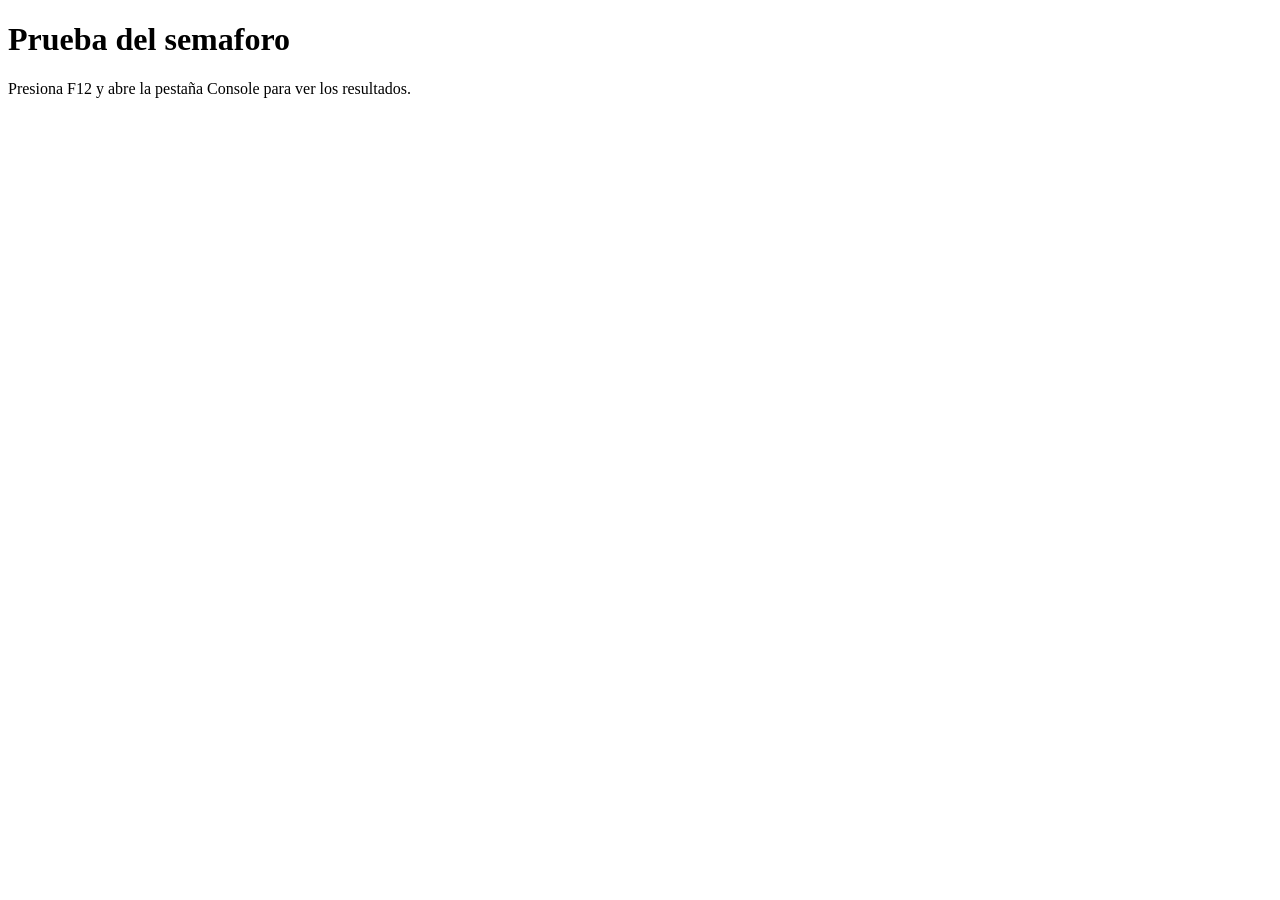
==== prueba-lili.html @ c57922cb "Add traffic light rules" ====
<!DOCTYPE html>
<html lang="en">
<head>
  <meta charset="UTF-8">
  <title>Prueba semaforo - Lili</title>
</head>
<body>
  <h1>Prueba del semaforo</h1>
  <p>Presiona F12 y abre la pestaña Console para ver los resultados.</p>

  <script src="js/reglas.js"></script>
  <script>
    // Indicadores de PRUEBA (temporales; los reales los pone Jaret en data/indicadores.json)
    const indicadoresPrueba = [
      { id: "frecuencia_cardiaca", nombre: "Heart rate", unidad: "bpm", sistema: "corazon",
        verde: [60, 100], amarillo: [50, 120],
        recomendacion_amarillo: "Rest 10 minutes and measure again.",
        recomendacion_rojo: "Notify the crew medical officer." },
      { id: "sueno", nombre: "Sleep", unidad: "h", sistema: "sueno",
        verde: [7, 12], amarillo: [5, 6.99],
        recomendacion_amarillo: "Keep a regular sleep schedule tonight.",
        recomendacion_rojo: "Reduce workload and rest." },
      { id: "animo", nombre: "Mood", unidad: "1-5", sistema: "mente",
        verde: [4, 5], amarillo: [3, 3],
        recomendacion_amarillo: "Take a break and talk with your crew.",
        recomendacion_rojo: "Schedule a talk with the psychological support team." }
    ];

    // Chequeo de PRUEBA (día 4 de la simulación)
    const chequeoPrueba = { frecuencia_cardiaca: 98, sueno: 4.5, animo: 2 };

    const resultados = evaluarChequeo(chequeoPrueba, indicadoresPrueba);
    console.table(resultados);
    console.log("Por sistema:", estadoPorSistema(resultados));
    console.log("Accion:", nivelDeAccion(resultados));
  </script>
</body>
</html>
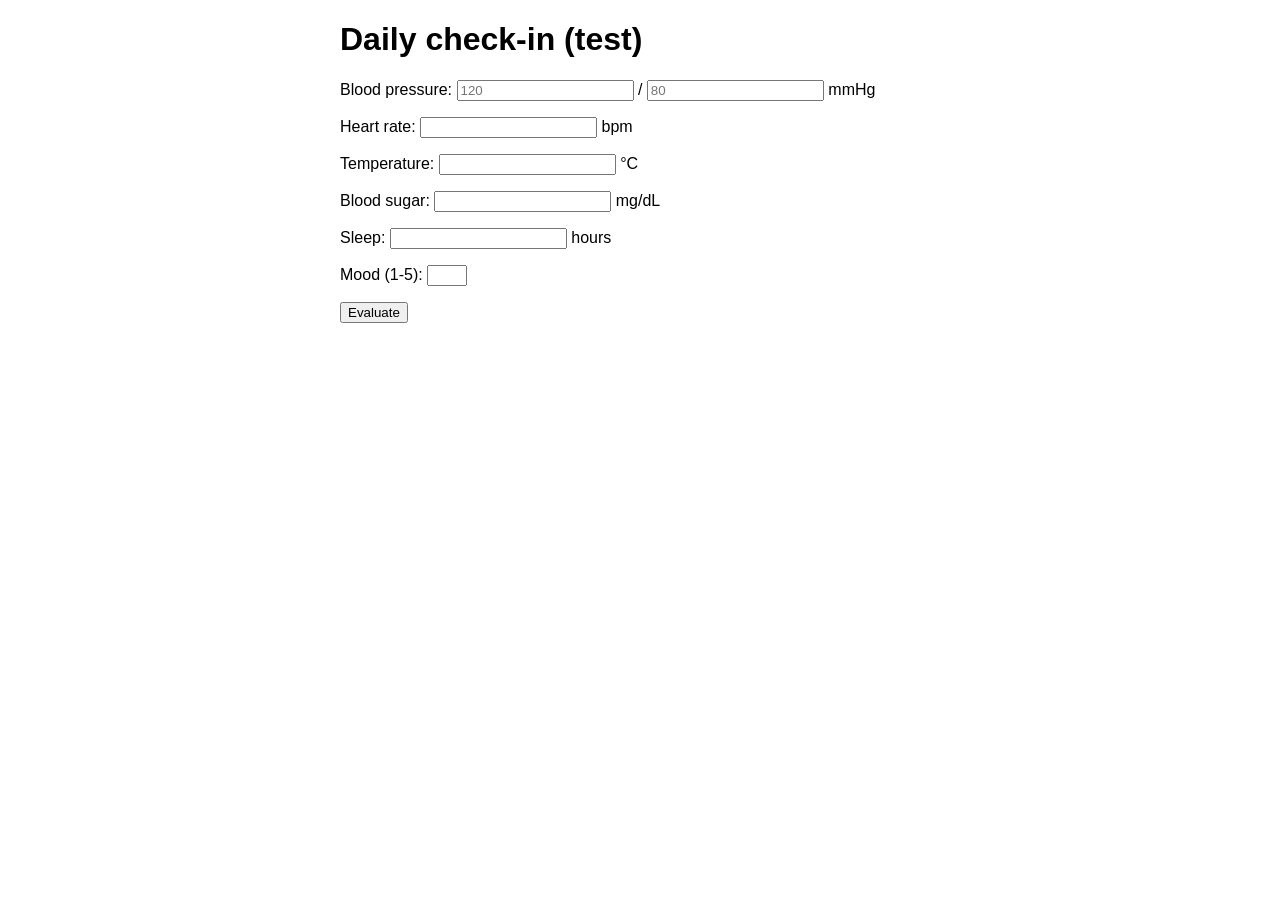
==== commit 6be01da4: "Add check-in form and results" ====
--- a/prueba-lili.html
+++ b/prueba-lili.html
@@ -2,37 +2,24 @@
 <html lang="en">
 <head>
   <meta charset="UTF-8">
-  <title>Prueba semaforo - Lili</title>
+  <title>Prueba formulario - Lili</title>
 </head>
-<body>
-  <h1>Prueba del semaforo</h1>
-  <p>Presiona F12 y abre la pestaña Console para ver los resultados.</p>
+<body style="font-family: sans-serif; max-width: 600px; margin: 20px auto;">
+  <h1>Daily check-in (test)</h1>
+
+  <p>Blood pressure: <input id="presion_sistolica" type="number" step="any" placeholder="120">
+     / <input id="presion_diastolica" type="number" step="any" placeholder="80"> mmHg</p>
+  <p>Heart rate: <input id="frecuencia_cardiaca" type="number" step="any"> bpm</p>
+  <p>Temperature: <input id="temperatura" type="number" step="any"> °C</p>
+  <p>Blood sugar: <input id="glucosa" type="number" step="any"> mg/dL</p>
+  <p>Sleep: <input id="sueno" type="number" step="any"> hours</p>
+  <p>Mood (1-5): <input id="animo" type="number" min="1" max="5"></p>
+
+  <button id="btn-evaluar">Evaluate</button>
+
+  <div id="resultados"></div>
 
   <script src="js/reglas.js"></script>
-  <script>
-    // Indicadores de PRUEBA (temporales; los reales los pone Jaret en data/indicadores.json)
-    const indicadoresPrueba = [
-      { id: "frecuencia_cardiaca", nombre: "Heart rate", unidad: "bpm", sistema: "corazon",
-        verde: [60, 100], amarillo: [50, 120],
-        recomendacion_amarillo: "Rest 10 minutes and measure again.",
-        recomendacion_rojo: "Notify the crew medical officer." },
-      { id: "sueno", nombre: "Sleep", unidad: "h", sistema: "sueno",
-        verde: [7, 12], amarillo: [5, 6.99],
-        recomendacion_amarillo: "Keep a regular sleep schedule tonight.",
-        recomendacion_rojo: "Reduce workload and rest." },
-      { id: "animo", nombre: "Mood", unidad: "1-5", sistema: "mente",
-        verde: [4, 5], amarillo: [3, 3],
-        recomendacion_amarillo: "Take a break and talk with your crew.",
-        recomendacion_rojo: "Schedule a talk with the psychological support team." }
-    ];
-
-    // Chequeo de PRUEBA (día 4 de la simulación)
-    const chequeoPrueba = { frecuencia_cardiaca: 98, sueno: 4.5, animo: 2 };
-
-    const resultados = evaluarChequeo(chequeoPrueba, indicadoresPrueba);
-    console.table(resultados);
-    console.log("Por sistema:", estadoPorSistema(resultados));
-    console.log("Accion:", nivelDeAccion(resultados));
-  </script>
+  <script src="js/app.js"></script>
 </body>
-</html>
+</html>
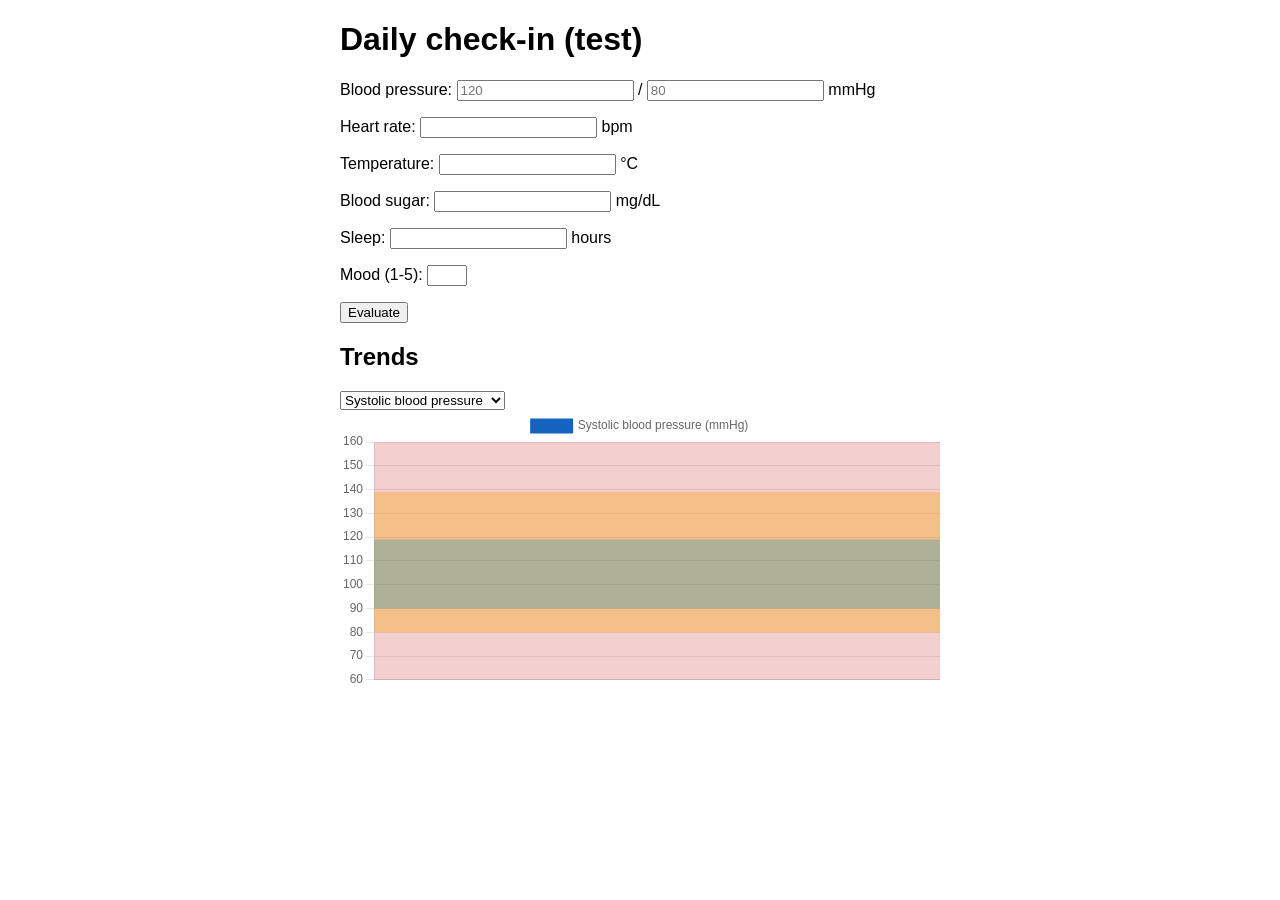
==== commit 87eae853: "Improve chart colors and crew selection" ====
--- a/prueba-lili.html
+++ b/prueba-lili.html
@@ -18,8 +18,13 @@
   <button id="btn-evaluar">Evaluate</button>
 
   <div id="resultados"></div>
+    <h2>Trends</h2>
+  <select id="indicador-grafica"></select>
+  <canvas id="grafica-tendencia" height="140"></canvas>
 
+    <script src="js/chart.umd.js"></script>
   <script src="js/reglas.js"></script>
   <script src="js/app.js"></script>
+  <script src="js/graficas.js"></script>
 </body>
 </html>
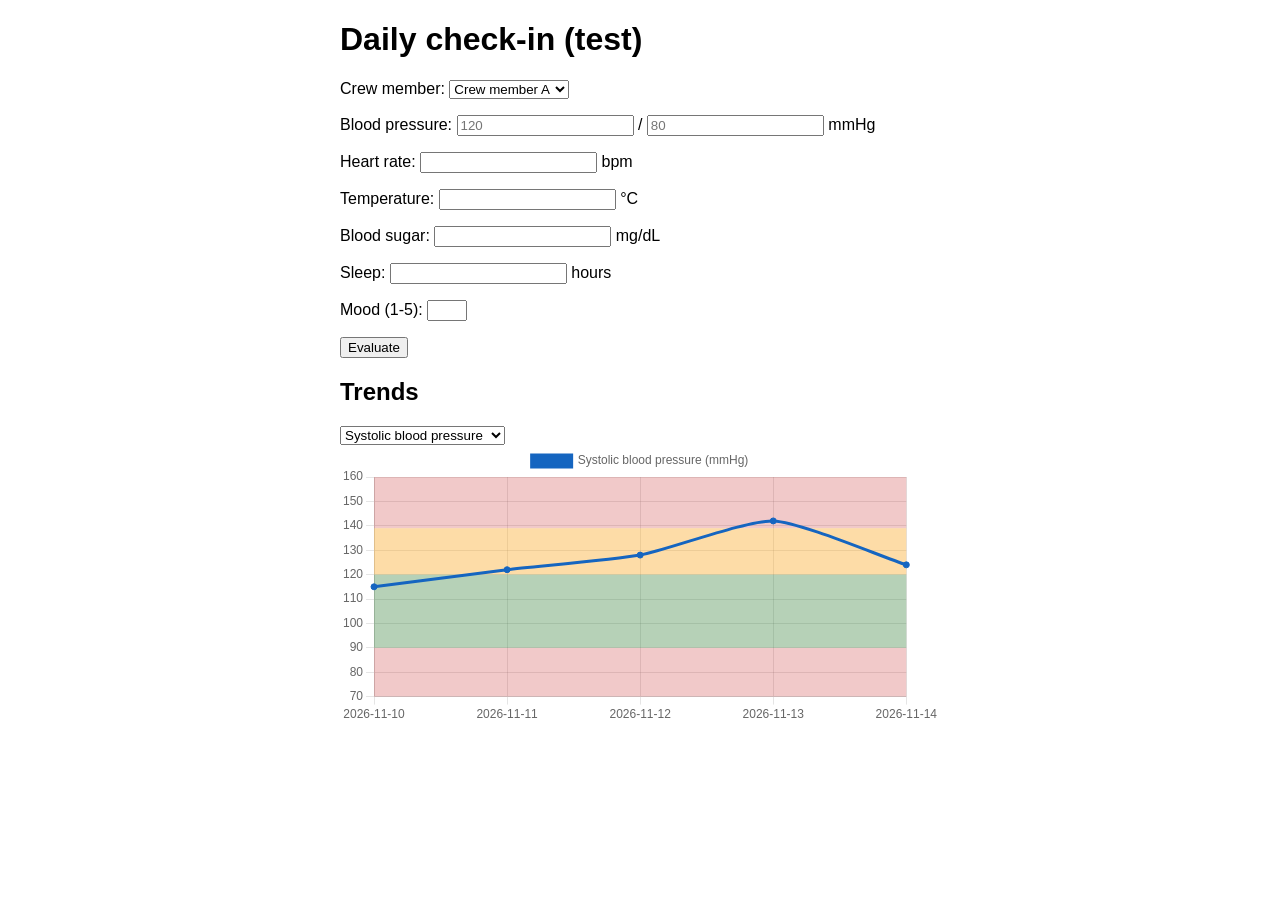
==== commit 6d685060: "Use crew letters from simulated data" ====
--- a/prueba-lili.html
+++ b/prueba-lili.html
@@ -6,6 +6,13 @@
 </head>
 <body style="font-family: sans-serif; max-width: 600px; margin: 20px auto;">
   <h1>Daily check-in (test)</h1>
+    <p>Crew member:
+    <select id="crew-select">
+      <option value="A">Crew member A</option>
+      <option value="B">Crew member B</option>
+      <option value="C">Crew member C</option>
+    </select>
+  </p>
 
   <p>Blood pressure: <input id="presion_sistolica" type="number" step="any" placeholder="120">
      / <input id="presion_diastolica" type="number" step="any" placeholder="80"> mmHg</p>
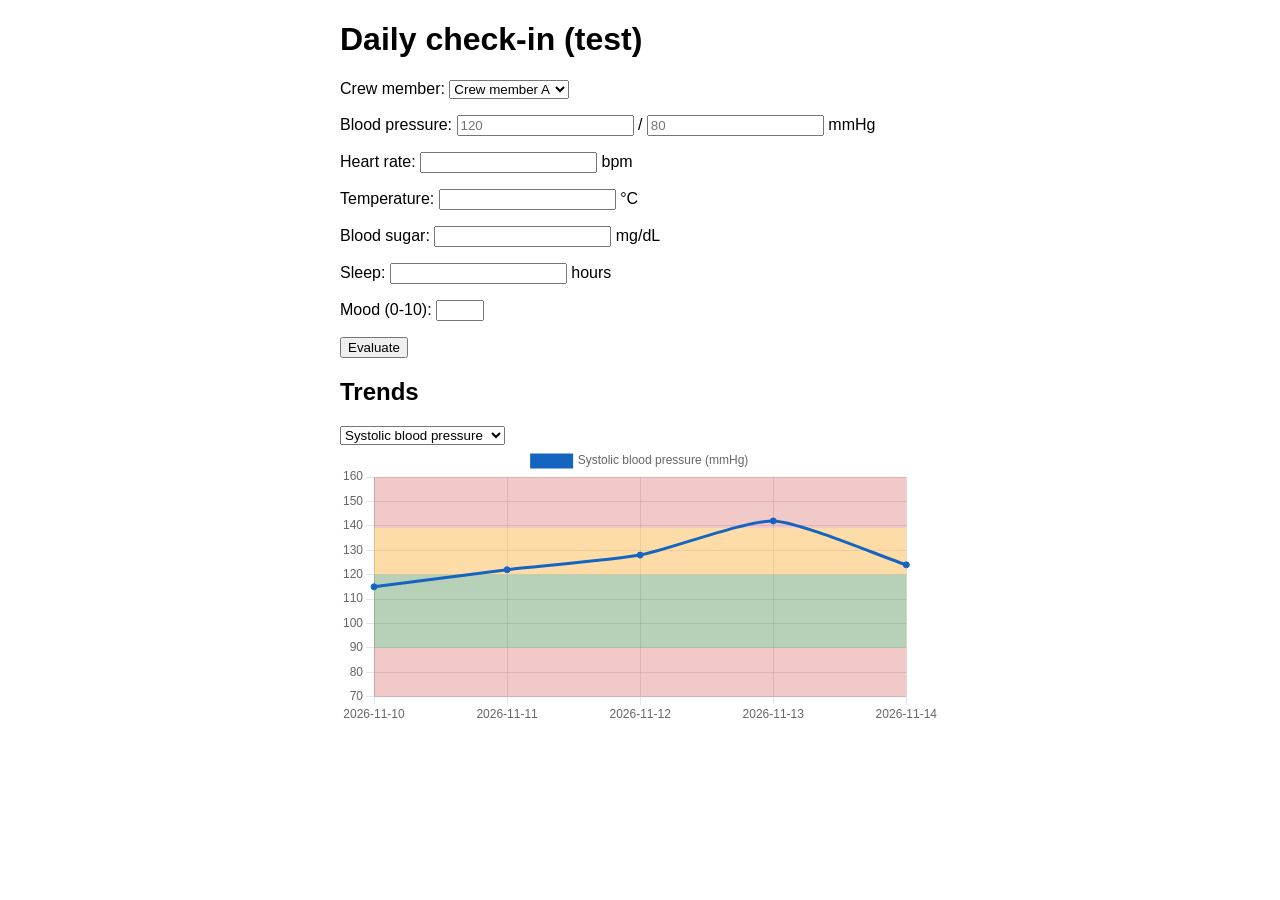
==== commit 3fc64383: "Switch mood to 0-10 scale (Jaret)" ====
--- a/prueba-lili.html
+++ b/prueba-lili.html
@@ -20,7 +20,7 @@
   <p>Temperature: <input id="temperatura" type="number" step="any"> °C</p>
   <p>Blood sugar: <input id="glucosa" type="number" step="any"> mg/dL</p>
   <p>Sleep: <input id="sueno" type="number" step="any"> hours</p>
-  <p>Mood (1-5): <input id="animo" type="number" min="1" max="5"></p>
+  <p>Mood (0-10): <input id="animo" type="number" min="0" max="10"></p>
 
   <button id="btn-evaluar">Evaluate</button>
 
